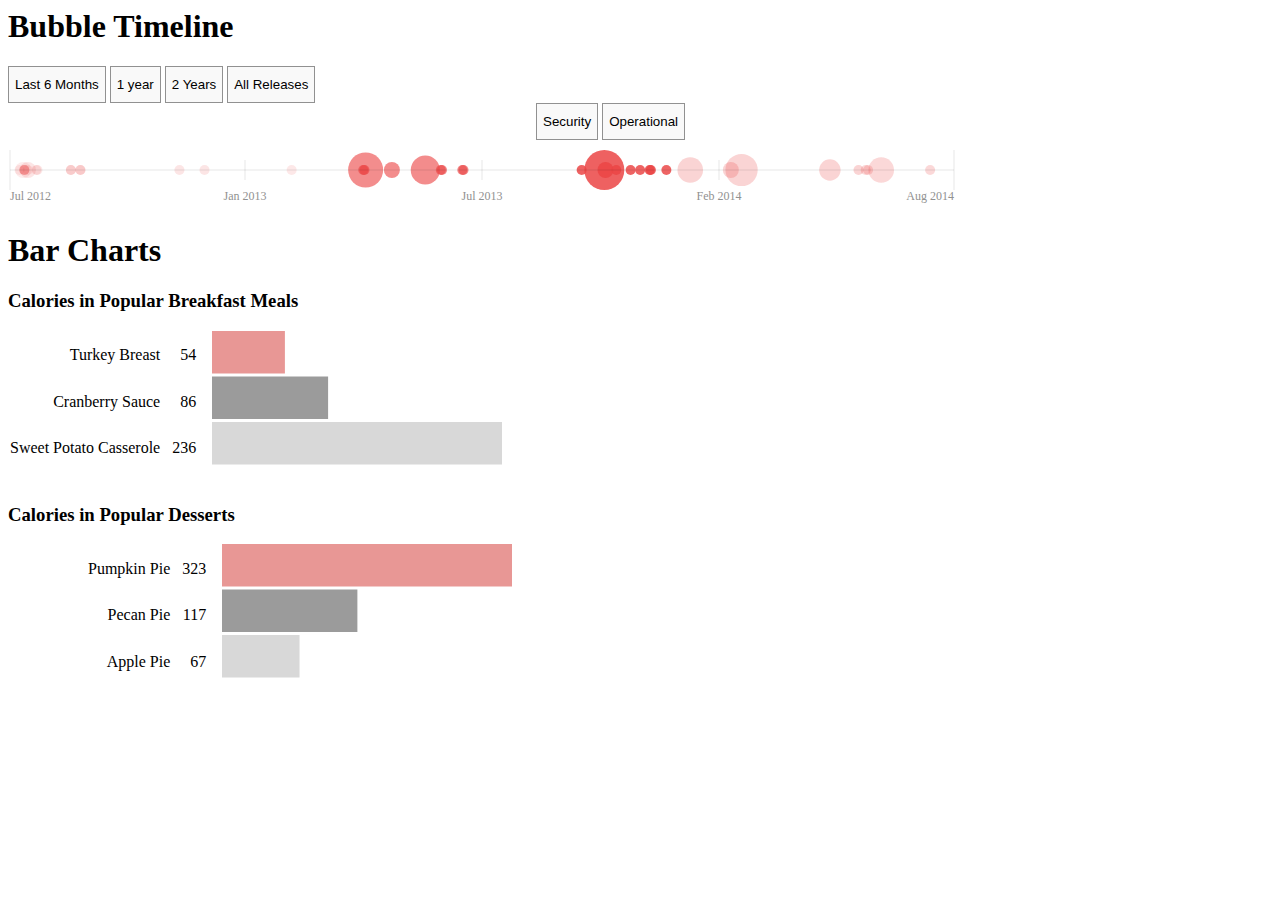
==== index.html @ c8097b63 "1st commit with a couple of examples and beginning of empty" ====
<html lang="en">

<head>
	<!-- Libraries -->
	<script src="libs/jquery-2.1.1.js" type="text/javascript"></script>
	<script src="libs/d3.min.js" type="text/javascript"></script>
	<script src="libs/d3.chart.min.js" type="text/javascript"></script>
	<script src="libs/moment.js" type="text/javascript"></script>
	<!-- Custom JS -->
	<script src="js/bubble_timeline_init.js" type="text/javascript"></script> <!-- Bubble Timeline -->
	<script src="js/standard-bar-chart.js" type="text/javascript"></script><!-- Standard Bar Chart --> 
	<!-- Stylesheets -->
	<link rel="stylesheet" href="css/stylesheet.css">
</head>

<body>
	<div class = "bubble-wrapper" id = "bubble-wrapper">
		<h1>Bubble Timeline</h1>
		<div class = "bubble-container">
			<div class="time-buttons btn-group btn-group-sm">
				<button id="six-months" type="button" class="btn btn-default">Last 6 Months</button>
				<button id="one-year" type="button" class="btn btn-default">1 year</button>
				<button id="two-years" type="button" class="btn btn-default">2 Years</button>
				<button id="reset-years" type="button" class="btn btn-default active">All Releases</button>
			</div>
			<div class="risk-buttons btn-group btn-group-sm">
				<button id="security-butt" type="button" class="btn btn-default active">Security</button>
				<button id="operational-butt" type="button" class="btn btn-default">Operational</button>
			</div>
			<div id="bubble-chart-container">

			</div>
		</div>
	</div>
	
	<div class = "bar-wrapper" id = "bar-wrapper">
		<h1>Bar Charts</h1>
		<h3>Calories in Popular Breakfast Meals</h3>
		<div id = "bar-container-1">
			<div class = "chart-legend">
			</div>
		</div>
		<h3>Calories in Popular Desserts</h3>
		<div id = "bar-container-3">
			<div class = "chart-legend">
			</div>
		</div>
	</div>
	
</body>


<footer>
	<script src="js/bubble_timeline_chart.js" type="text/javascript"></script>
	<script src="js/standard-bar-init.js" type="text/javascript"></script>
</footer>

</html>
---- css/stylesheet.css ----
body, h1, h2, h3, h4 {
	font-family: "Open Sans";
}

/* Bubble Timeline */
.bubble-container {
	max-width: 75%;	
}

.bubble-container ul.legend {
	display: none;	
}

.bubble-container .point {
	stroke-width: 0px;
	stroke-opacity: .8;
	fill: #eb4545;
	stroke: #eb4545;	
}

.bubble-container .time-axes {
	font-family: "Open Sans";
	font-size: 12px;
	font-weight: 100;
	fill: #919191;	
}

.bubble-container .time-buttons button, .bubble-container .risk-buttons button {
	padding-top: 10px;
	padding-bottom: 10px;
	background-color: #f9f9f9;
	border: 1px solid #919191;
}

.bubble-container .time-buttons, .bubble-container .risk-buttons {
	display: inline-block;	
}

.bubble-container .risk-buttons {
	margin-left: calc(100% - 420px);	
}

@media (max-width: 590px) {
	.bubble-container .risk-buttons {
		margin-left: 0px;
		margin-top: 10px;
	}	
}


.bubble-container .current-active-point {
	stroke-width: 5px;
	fill-opacity: 1;
}

.tooltip-block {
	background-color: #ffffff;	
	margin-top: 0px;
	border: 1px solid #f9f9f9;	
	min-width: 200px;
}

.tooltip-block .popover-title {
	background-color: #f9f9f9;
	margin: 0px;
	padding: 10px;
 	font-size: 14px;
}

.tooltip-block .popover-content {
	padding: 10px;	
	font-size: 12px;	
}

/* End of Bubble Timeline */

/* Bar Charts */

.bar-wrapper .chart-legend {
	display: inline-block;	
	vertical-align: top;
}

.bar-wrapper .chart-legend .legend-label {
	text-align: right;	
	padding-right: 10px !important;
}

#bar-container-3 {
	margin-left: 78px;	
}

/* End of Bar Charts */
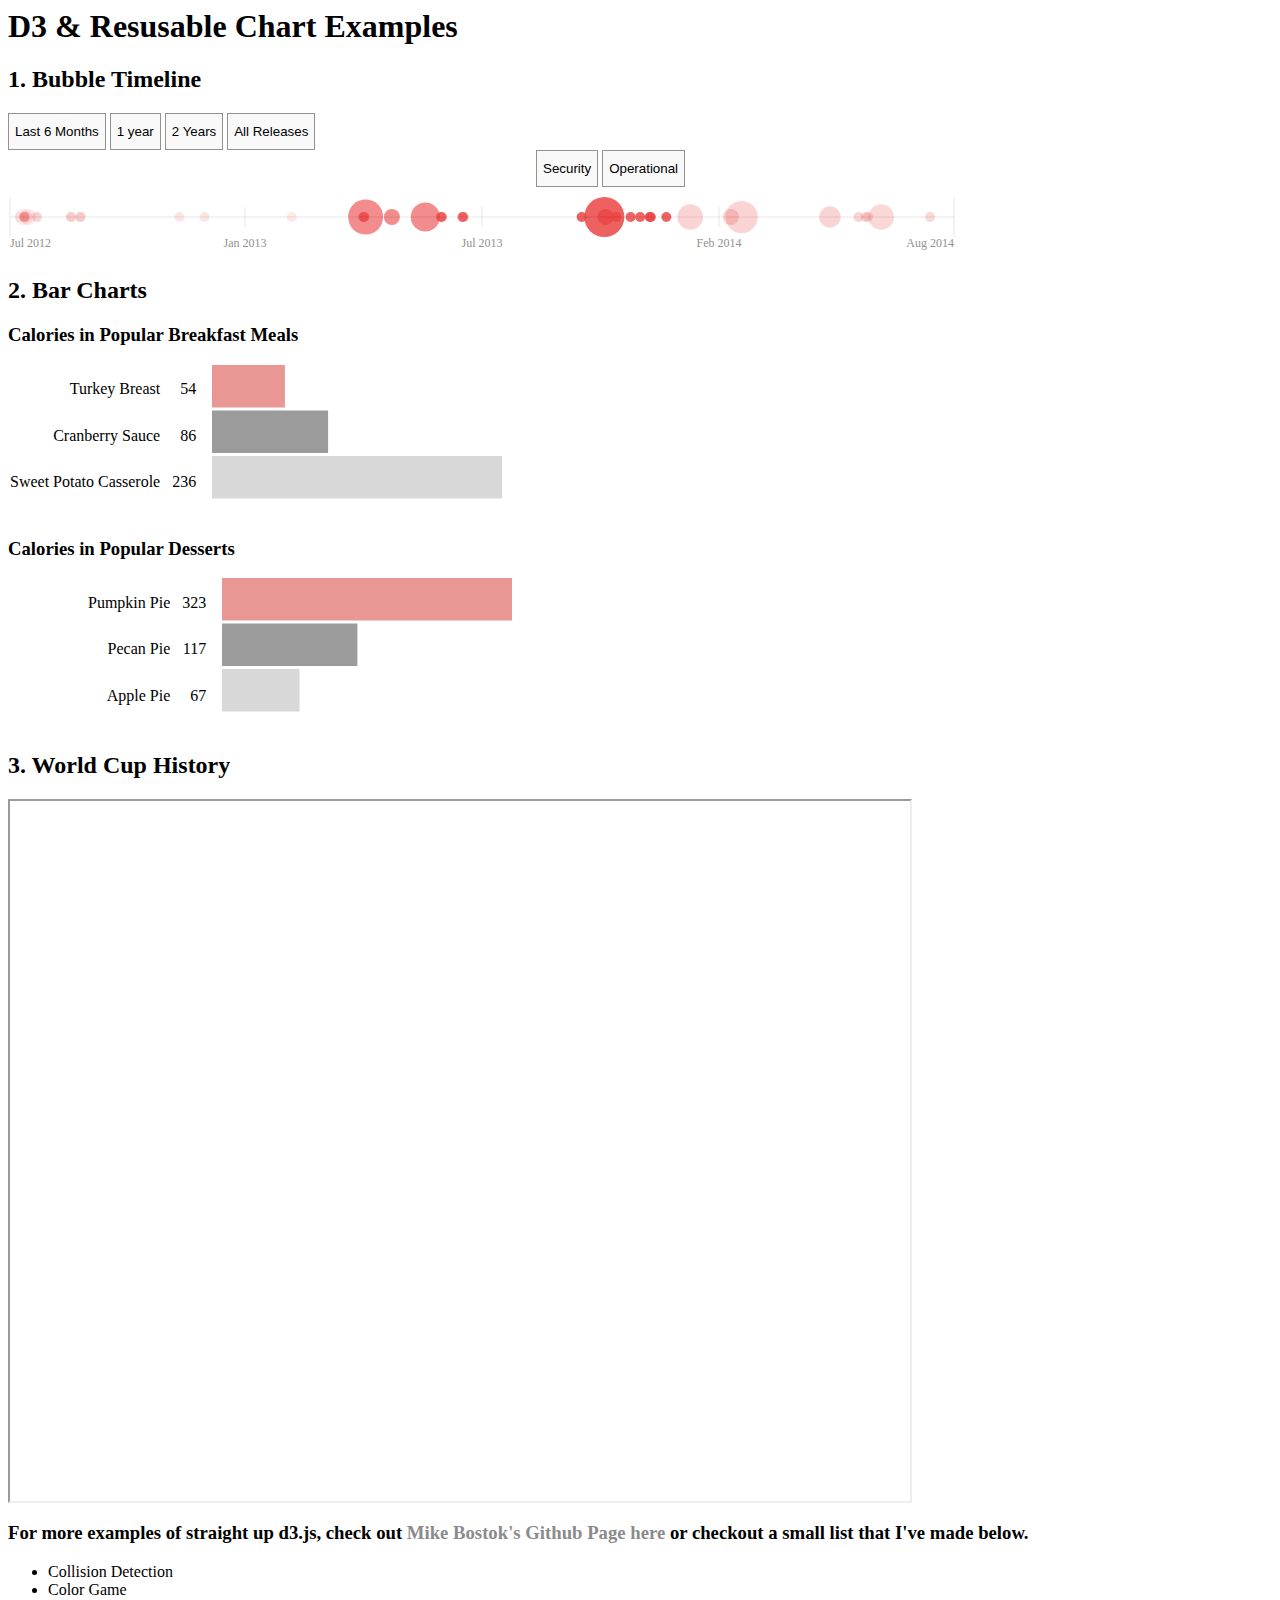
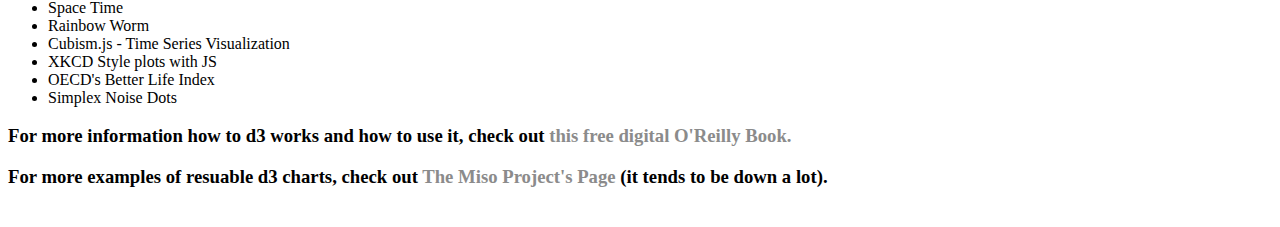
==== commit 61f53a73: "updates to examples page & tutorial" ====
--- a/index.html
+++ b/index.html
@@ -7,15 +7,17 @@
 	<script src="libs/d3.chart.min.js" type="text/javascript"></script>
 	<script src="libs/moment.js" type="text/javascript"></script>
 	<!-- Custom JS -->
-	<script src="js/bubble_timeline_init.js" type="text/javascript"></script> <!-- Bubble Timeline -->
+	<script src="js/bubble_timeline_chart.js" type="text/javascript"></script><!-- Bubble Timeline -->
 	<script src="js/standard-bar-chart.js" type="text/javascript"></script><!-- Standard Bar Chart --> 
 	<!-- Stylesheets -->
 	<link rel="stylesheet" href="css/stylesheet.css">
 </head>
 
 <body>
+	<h1>D3 & Resusable Chart Examples</h1>	
+	
 	<div class = "bubble-wrapper" id = "bubble-wrapper">
-		<h1>Bubble Timeline</h1>
+		<h2><a href = "timeline.html">1. Bubble Timeline</a></h2>
 		<div class = "bubble-container">
 			<div class="time-buttons btn-group btn-group-sm">
 				<button id="six-months" type="button" class="btn btn-default">Last 6 Months</button>
@@ -34,7 +36,7 @@
 	</div>
 	
 	<div class = "bar-wrapper" id = "bar-wrapper">
-		<h1>Bar Charts</h1>
+		<h2><a href = "bar-charts.html">2. Bar Charts</a></h2>
 		<h3>Calories in Popular Breakfast Meals</h3>
 		<div id = "bar-container-1">
 			<div class = "chart-legend">
@@ -47,11 +49,48 @@
 		</div>
 	</div>
 	
+	<div class = "world-cup-container">
+		<h2>3. <a href = "http://code.goinvo.com/soccer/">World Cup History</a></h2>
+		<iframe src = "http://code.goinvo.com/soccer/" width = "900px", height = "700px"></iframe>
+	</div>
+	
+
+	<div class = "more-examples">
+		<h3>For more examples of straight up d3.js, check out <a class = "gray" href = "https://github.com/mbostock/d3/wiki/Gallery">Mike Bostok's Github Page here</a> or checkout a small list that I've made below.</h3>
+		<ul>
+			<li>
+				<a href = "http://mbostock.github.io/d3/talk/20111018/collision.html">Collision Detection</a>
+			</li>
+			<li>
+				<a href = "http://color.method.ac/">Color Game</a>
+			</li>
+			<li>
+				<a href = "http://bl.ocks.org/clayzermk1/9142407">Space Time</a>
+			</li>
+			<li>
+				<a href = "http://bl.ocks.org/mbostock/4165404">Rainbow Worm</a>
+			</li>
+			<li>
+				<a href = "http://square.github.io/cubism/">Cubism.js - Time Series Visualization</a>
+			</li>
+			<li>
+				<a href = "http://dan.iel.fm/xkcd/">XKCD Style plots with JS</a>
+			</li>
+			<li>
+				<a href = "http://visualizing.org/full-screen/56588">OECD's Better Life Index</a>
+			</li>
+			<li>
+				<a href = "http://bl.ocks.org/christophermanning/4315896">Simplex Noise Dots</a>
+			</li>
+		</ul>
+	</div>
+	<h3>For more information how to d3 works and how to use it, check out <a class = "gray" href = "http://alignedleft.com/tutorials/d3">this free digital O'Reilly Book.</a></h3>
+	<h3>For more examples of resuable d3 charts, check out <a class = "gray" href ="http://misoproject.com/d3-chart/">The Miso Project's Page</a> (it tends to be down a lot).</h3>
 </body>
 
 
 <footer>
-	<script src="js/bubble_timeline_chart.js" type="text/javascript"></script>
+	<script src="js/bubble_timeline_init.js" type="text/javascript"></script>
 	<script src="js/standard-bar-init.js" type="text/javascript"></script>
 </footer>
 
--- a/css/stylesheet.css
+++ b/css/stylesheet.css
@@ -1,5 +1,24 @@
 body, h1, h2, h3, h4 {
 	font-family: "Open Sans";
+}
+
+a {
+	color: black;
+	text-decoration: none;
+	transition: 300ms ease-in-out;
+}
+
+a:hover {
+	text-decoration: underline;
+	color: #8b8b8b;	
+}
+
+.gray {
+	color: #8b8b8b;		
+}
+
+.gray:hover {
+	color: black;	
 }
 
 /* Bubble Timeline */
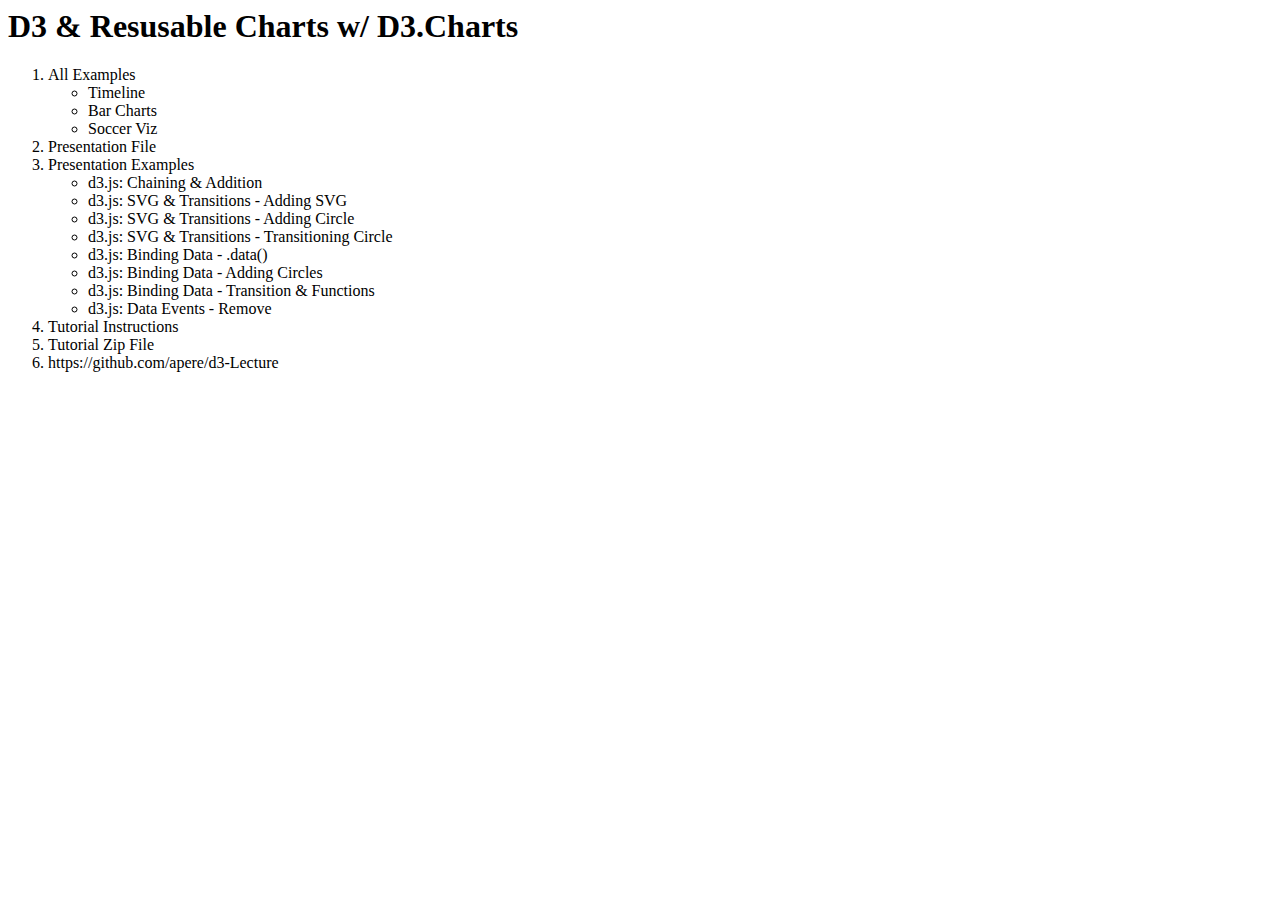
==== commit fa195804: "this should have gone with the last commit." ====
--- a/index.html
+++ b/index.html
@@ -14,78 +14,50 @@
 </head>
 
 <body>
-	<h1>D3 & Resusable Chart Examples</h1>	
-	
-	<div class = "bubble-wrapper" id = "bubble-wrapper">
-		<h2><a href = "timeline.html">1. Bubble Timeline</a></h2>
-		<div class = "bubble-container">
-			<div class="time-buttons btn-group btn-group-sm">
-				<button id="six-months" type="button" class="btn btn-default">Last 6 Months</button>
-				<button id="one-year" type="button" class="btn btn-default">1 year</button>
-				<button id="two-years" type="button" class="btn btn-default">2 Years</button>
-				<button id="reset-years" type="button" class="btn btn-default active">All Releases</button>
-			</div>
-			<div class="risk-buttons btn-group btn-group-sm">
-				<button id="security-butt" type="button" class="btn btn-default active">Security</button>
-				<button id="operational-butt" type="button" class="btn btn-default">Operational</button>
-			</div>
-			<div id="bubble-chart-container">
-
-			</div>
-		</div>
-	</div>
-	
-	<div class = "bar-wrapper" id = "bar-wrapper">
-		<h2><a href = "bar-charts.html">2. Bar Charts</a></h2>
-		<h3>Calories in Popular Breakfast Meals</h3>
-		<div id = "bar-container-1">
-			<div class = "chart-legend">
-			</div>
-		</div>
-		<h3>Calories in Popular Desserts</h3>
-		<div id = "bar-container-3">
-			<div class = "chart-legend">
-			</div>
-		</div>
-	</div>
-	
-	<div class = "world-cup-container">
-		<h2>3. <a href = "http://code.goinvo.com/soccer/">World Cup History</a></h2>
-		<iframe src = "http://code.goinvo.com/soccer/" width = "900px", height = "700px"></iframe>
-	</div>
-	
-
-	<div class = "more-examples">
-		<h3>For more examples of straight up d3.js, check out <a class = "gray" href = "https://github.com/mbostock/d3/wiki/Gallery">Mike Bostok's Github Page here</a> or checkout a small list that I've made below.</h3>
-		<ul>
-			<li>
-				<a href = "http://mbostock.github.io/d3/talk/20111018/collision.html">Collision Detection</a>
-			</li>
-			<li>
-				<a href = "http://color.method.ac/">Color Game</a>
-			</li>
-			<li>
-				<a href = "http://bl.ocks.org/clayzermk1/9142407">Space Time</a>
-			</li>
-			<li>
-				<a href = "http://bl.ocks.org/mbostock/4165404">Rainbow Worm</a>
-			</li>
-			<li>
-				<a href = "http://square.github.io/cubism/">Cubism.js - Time Series Visualization</a>
-			</li>
-			<li>
-				<a href = "http://dan.iel.fm/xkcd/">XKCD Style plots with JS</a>
-			</li>
-			<li>
-				<a href = "http://visualizing.org/full-screen/56588">OECD's Better Life Index</a>
-			</li>
-			<li>
-				<a href = "http://bl.ocks.org/christophermanning/4315896">Simplex Noise Dots</a>
-			</li>
-		</ul>
-	</div>
-	<h3>For more information how to d3 works and how to use it, check out <a class = "gray" href = "http://alignedleft.com/tutorials/d3">this free digital O'Reilly Book.</a></h3>
-	<h3>For more examples of resuable d3 charts, check out <a class = "gray" href ="http://misoproject.com/d3-chart/">The Miso Project's Page</a> (it tends to be down a lot).</h3>
+	<h1>D3 & Resusable Charts w/ D3.Charts</h1>	
+	<ol>
+		<li>
+			<a href = "examples.html">All Examples</a>
+			<ul>
+				<li><a href = "timeline.html">Timeline</a></li>
+				<li><a href = "bar-charts.html">Bar Charts</a></li>
+				<li><a href = "http://code.goinvo.com/soccer">Soccer Viz</a></li>
+			</ul>
+		</li>
+		<li><a href = "d3_presentation_pere.pptx">Presentation File</a></li>
+		<li>
+			<a href = "blank.html">Presentation Examples</a>
+			<ul>
+				<li>
+					<a href = "blank.html#chaining">d3.js: Chaining & Addition</a>
+				</li>
+				<li>
+					<a href = "blank.html#svg-only">d3.js: SVG & Transitions - Adding SVG</a>
+				</li>
+				<li>
+					<a href = "blank.html#circle-only">d3.js: SVG & Transitions - Adding Circle</a>
+				</li>
+				<li>
+					<a href = "blank.html#circle-transition">d3.js: SVG & Transitions - Transitioning Circle</a>
+				</li>
+				<li>
+					<a href = "blank.html#data-set">d3.js: Binding Data - .data()</a>
+				</li>
+				<li>
+					<a href = "blank.html#data-initial">d3.js: Binding Data - Adding Circles</a>
+				</li>
+				<li>
+					<a href = "blank.html#data-function">d3.js: Binding Data - Transition & Functions</a>
+				</li>
+				<li>
+					<a href = "blank.html#data-remove">d3.js: Data Events - Remove</a>
+				</li>
+			</ul>
+		</li>
+		<li><a href = "Tutorial/instructions.html">Tutorial Instructions</a></li>
+		<li><a href = "Tutorial.zip">Tutorial Zip File</a></li>
+		<li><a href = "">https://github.com/apere/d3-Lecture</a></li>
+	</ol>
 </body>
 
 
--- a/css/stylesheet.css
+++ b/css/stylesheet.css
@@ -109,4 +109,49 @@
 	margin-left: 78px;	
 }
 
-/* End of Bar Charts */+/* End of Bar Charts */
+
+/* Blank Page */
+
+#blank .nav {
+	list-style: none;	
+}
+
+#blank .nav li {
+	display: inline-block;
+	padding: 10px;
+	background-color: white;
+	transition: 300ms ease-in-out;
+}
+
+#blank .nav li:hover {
+	background-color: #fdfbfb;
+}
+
+#blank .code, #blank .target {
+	display: inline-block;	
+	padding: 10px;
+}
+
+
+#blank .code {
+	width: 375px;
+	background-color: #f9f9f9;
+	margin-left: 50px;
+	min-height: 400px;
+	margin-right: 50px;
+	vertical-align: top;
+	font-family: courier;
+	overflow-wrap: break-word;
+	padding-bottom: 20px;
+}
+
+#blank .target {
+	min-width: 600px;	
+	min-height: 625px;
+	background-color: #f9f9f9;
+	font-family: 'Open Sans';
+	margin-left: 50px;
+}
+
+/* END of Blank Page */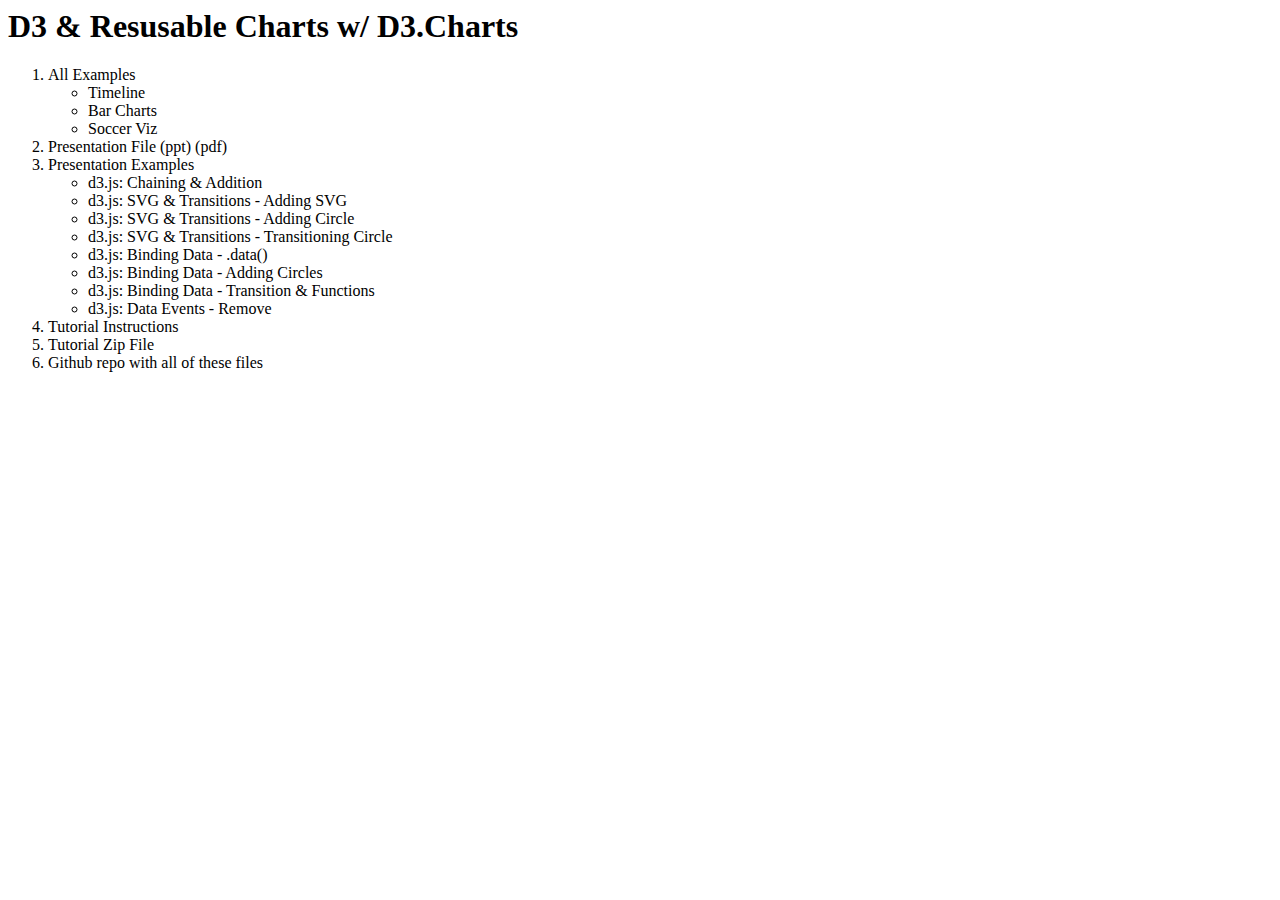
==== commit 8dc6c872: "minor change plus pdf" ====
--- a/index.html
+++ b/index.html
@@ -24,7 +24,7 @@
 				<li><a href = "http://code.goinvo.com/soccer">Soccer Viz</a></li>
 			</ul>
 		</li>
-		<li><a href = "d3_presentation_pere.pptx">Presentation File</a></li>
+		<li><a href = "d3_presentation_pere.pptx">Presentation File (ppt)</a> <a href = "d3_presentation_pere.pdf">(pdf)</a> </li>
 		<li>
 			<a href = "blank.html">Presentation Examples</a>
 			<ul>
@@ -56,7 +56,7 @@
 		</li>
 		<li><a href = "Tutorial/instructions.html">Tutorial Instructions</a></li>
 		<li><a href = "Tutorial.zip">Tutorial Zip File</a></li>
-		<li><a href = "">https://github.com/apere/d3-Lecture</a></li>
+		<li><a href = "https://github.com/apere/d3-Lecture">Github repo with all of these files</a></li>
 	</ol>
 </body>
 
--- a/css/stylesheet.css
+++ b/css/stylesheet.css
@@ -122,6 +122,7 @@
 	padding: 10px;
 	background-color: white;
 	transition: 300ms ease-in-out;
+	cursor: pointer;
 }
 
 #blank .nav li:hover {
